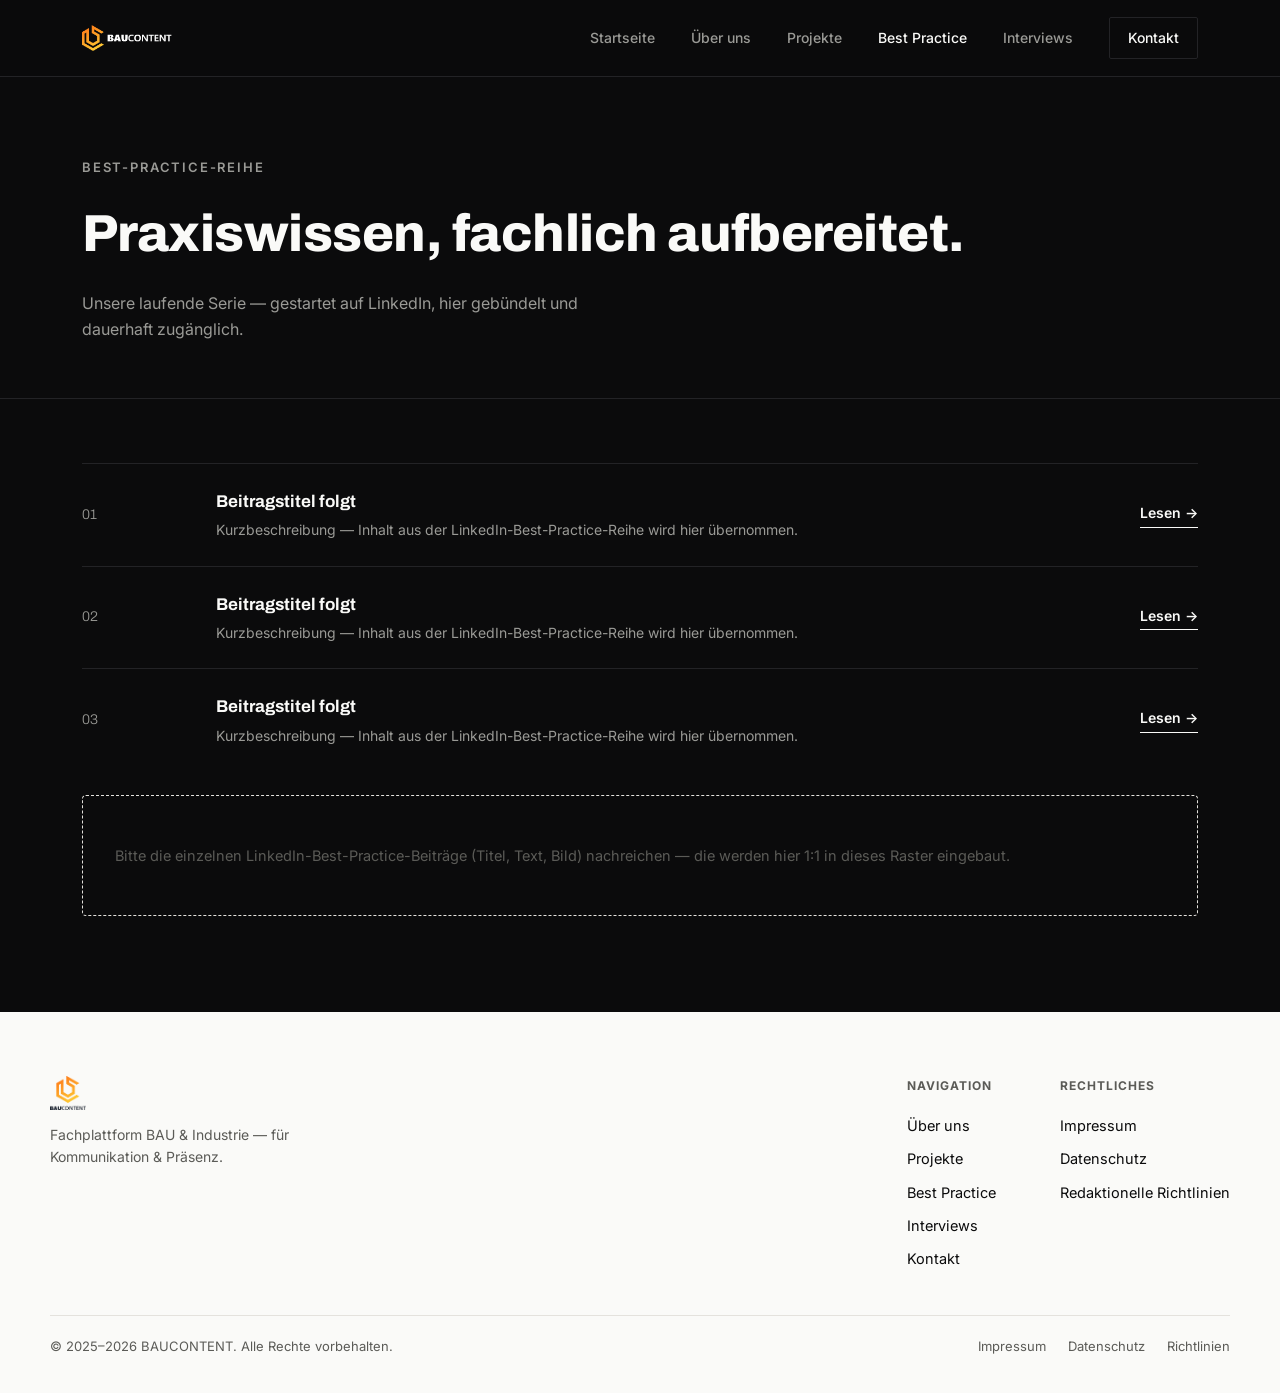
==== best-practice.html @ 73dc7e7b "Add files via upload" ====
<!DOCTYPE html>
<html lang="de">
<head>
<meta charset="UTF-8">
<meta name="viewport" content="width=device-width, initial-scale=1.0">
<title>Best-Practice-Reihe — BAUCONTENT</title>
<meta name="description" content="Die Best-Practice-Reihe von BAUCONTENT — fachlich aufbereitete Einblicke aus Bau und Industrie.">
<link rel="stylesheet" href="styles.css">
</head>
<body>

<header class="site-header">
  <div class="wrap">
    <a href="index.html" class="brand" aria-label="BAUCONTENT — Startseite">
      <img src="assets/logo-white.png" alt="BAUCONTENT Logo">
    </a>
    <nav class="nav" id="nav">
      <a href="index.html">Startseite</a>
      <a href="ueber-uns.html">Über uns</a>
      <a href="projekte.html">Projekte</a>
      <a href="best-practice.html" class="active">Best Practice</a>
      <a href="interviews.html">Interviews</a>
      <a href="kontakt.html" class="nav-cta">Kontakt</a>
    </nav>
    <button class="nav-toggle" id="navToggle" aria-label="Menü öffnen" aria-expanded="false" aria-controls="nav">
      <span></span><span></span><span></span>
    </button>
  </div>
</header>

<section class="page-hero">
  <div class="wrap">
    <p class="eyebrow">Best-Practice-Reihe</p>
    <h1>Praxiswissen, fachlich aufbereitet.</h1>
    <p>Unsere laufende Serie — gestartet auf LinkedIn, hier gebündelt und dauerhaft zugänglich.</p>
  </div>
</section>

<section class="page-body">
  <div class="wrap">
    <div class="bp-list">
      <div class="bp-row">
        <span class="bp-num">01</span>
        <div>
          <h3>Beitragstitel folgt</h3>
          <p>Kurzbeschreibung — Inhalt aus der LinkedIn-Best-Practice-Reihe wird hier übernommen.</p>
        </div>
        <a href="#" class="text-link">Lesen →</a>
      </div>
      <div class="bp-row">
        <span class="bp-num">02</span>
        <div>
          <h3>Beitragstitel folgt</h3>
          <p>Kurzbeschreibung — Inhalt aus der LinkedIn-Best-Practice-Reihe wird hier übernommen.</p>
        </div>
        <a href="#" class="text-link">Lesen →</a>
      </div>
      <div class="bp-row">
        <span class="bp-num">03</span>
        <div>
          <h3>Beitragstitel folgt</h3>
          <p>Kurzbeschreibung — Inhalt aus der LinkedIn-Best-Practice-Reihe wird hier übernommen.</p>
        </div>
        <a href="#" class="text-link">Lesen →</a>
      </div>
    </div>
    <div class="placeholder-box" style="margin-top:24px;">
      Bitte die einzelnen LinkedIn-Best-Practice-Beiträge (Titel, Text, Bild) nachreichen — die werden hier
      1:1 in dieses Raster eingebaut.
    </div>

  </div>
</section>

<footer class="site-footer">
  <div class="wrap footer-top">
    <div class="footer-brand">
      <img src="assets/logo-dark-full.png" alt="BAUCONTENT Logo">
      <p>Fachplattform BAU &amp; Industrie — für Kommunikation &amp; Präsenz.</p>
    </div>
    <div class="footer-cols">
      <div class="footer-col">
        <h4>Navigation</h4>
        <a href="ueber-uns.html">Über uns</a>
        <a href="projekte.html">Projekte</a>
        <a href="best-practice.html">Best Practice</a>
        <a href="interviews.html">Interviews</a>
        <a href="kontakt.html">Kontakt</a>
      </div>
      <div class="footer-col">
        <h4>Rechtliches</h4>
        <a href="impressum.html">Impressum</a>
        <a href="datenschutz.html">Datenschutz</a>
        <a href="richtlinien.html">Redaktionelle Richtlinien</a>
      </div>
    </div>
  </div>
  <div class="wrap footer-bottom">
    <span>© 2025–2026 BAUCONTENT. Alle Rechte vorbehalten.</span>
    <span class="legal">
      <a href="impressum.html">Impressum</a>
      <a href="datenschutz.html">Datenschutz</a>
      <a href="richtlinien.html">Richtlinien</a>
    </span>
  </div>
</footer>

<script>
  const toggle = document.getElementById('navToggle');
  const nav = document.getElementById('nav');
  toggle.addEventListener('click', () => {
    const open = nav.classList.toggle('open');
    toggle.setAttribute('aria-expanded', open);
  });
</script>
</body>
</html>
---- styles.css ----
/* ==========================================================================
   BAUCONTENT — Design Tokens
   Farben:
     --ink        #0B0B0C  (fast schwarz, Header/Footer-Hintergrund dunkel)
     --paper      #FAFAF8  (warmes Weiß, helle Flächen / Footer)
     --line       #232326  (Trennlinien auf dunklem Grund)
     --line-soft  #E4E2DD  (Trennlinien auf hellem Grund)
     --muted      #9A9A96  (Sekundärtext auf dunklem Grund)
     --muted-dark #5B5B57  (Sekundärtext auf hellem Grund)
     --accent-1   #FF8A1E  (Logo-Orange, nur als Akzent)
     --accent-2   #FFC53D  (Logo-Gelb, nur als Akzent)
   Typografie:
     Display: 'Archivo'  — variable Achse, trägt den fett/dünn-Kontrast von "BAU|CONTENT"
     Body:    'Inter'    — ruhige Lesetypo für Fließtext
   ========================================================================== */

@import url('https://fonts.googleapis.com/css2?family=Archivo:ital,wght@0,100..900;1,100..900&family=Inter:wght@400;500;600&display=swap');

:root{
  --ink: #0B0B0C;
  --paper: #FAFAF8;
  --line: #232326;
  --line-soft: #E4E2DD;
  --muted: #9A9A96;
  --muted-dark: #5B5B57;
  --accent-1: #FF8A1E;
  --accent-2: #FFC53D;
  --max: 1180px;
}

*{ box-sizing:border-box; }
html{ scroll-behavior:smooth; }
body{
  margin:0;
  background:var(--ink);
  color:var(--paper);
  font-family:'Inter', sans-serif;
  font-size:16px;
  line-height:1.6;
  -webkit-font-smoothing:antialiased;
}

img{ max-width:100%; display:block; }
a{ color:inherit; text-decoration:none; }

.wrap{
  max-width:var(--max);
  margin:0 auto;
  padding:0 32px;
}

@media (prefers-reduced-motion: reduce){
  *{ animation:none !important; transition:none !important; scroll-behavior:auto !important; }
}

/* ---------- Wortmarke (Text-Fallback, falls kein Bild-Logo genutzt wird) --- */
.wordmark{
  font-family:'Archivo', sans-serif;
  font-size:20px;
  letter-spacing:0.01em;
  text-transform:uppercase;
  white-space:nowrap;
}
.wordmark .bold{ font-weight:800; }
.wordmark .thin{ font-weight:300; }

/* ---------- Header ---------------------------------------------------- */
.site-header{
  position:sticky;
  top:0;
  z-index:50;
  background:rgba(11,11,12,0.88);
  backdrop-filter:blur(8px);
  border-bottom:1px solid var(--line);
}
.site-header .wrap{
  display:flex;
  align-items:center;
  justify-content:space-between;
  height:76px;
}
.brand img{ height:26px; width:auto; }

.nav{ display:flex; align-items:center; gap:36px; }
.nav a{
  font-size:14px;
  font-weight:500;
  color:var(--muted);
  transition:color .15s ease;
}
.nav a:hover, .nav a:focus-visible, .nav a.active{ color:var(--paper); }
.nav a:focus-visible{ outline:2px solid var(--accent-1); outline-offset:4px; border-radius:2px; }

.nav-cta{
  border:1px solid var(--line);
  padding:9px 18px;
  border-radius:2px;
  font-size:14px;
  font-weight:500;
  color:var(--paper) !important;
}
.nav-cta:hover{ border-color:var(--accent-1); }

.nav-toggle{ display:none; }

@media (max-width: 860px){
  .nav{
    position:fixed; inset:76px 0 0 0;
    background:var(--ink);
    flex-direction:column;
    align-items:flex-start;
    padding:32px;
    gap:22px;
    transform:translateY(-8px);
    opacity:0;
    pointer-events:none;
    transition:opacity .2s ease, transform .2s ease;
  }
  .nav.open{ opacity:1; pointer-events:auto; transform:translateY(0); }
  .nav a{ font-size:20px; }
  .nav-toggle{
    display:block;
    background:none; border:none;
    width:28px; height:20px;
    position:relative;
    cursor:pointer;
  }
  .nav-toggle span{
    position:absolute; left:0; right:0; height:2px;
    background:var(--paper);
    transition:transform .2s ease, opacity .2s ease;
  }
  .nav-toggle span:nth-child(1){ top:0; }
  .nav-toggle span:nth-child(2){ top:9px; }
  .nav-toggle span:nth-child(3){ top:18px; }
}

/* ---------- Hero / Titelbild ------------------------------------------- */
.hero-image{
  position:relative;
  height:62vh;
  min-height:420px;
  max-height:640px;
  background:
    linear-gradient(180deg, rgba(11,11,12,0) 0%, var(--ink) 100%),
    repeating-linear-gradient(115deg, #17171a 0 2px, #0B0B0C 2px 40px);
  display:flex;
  align-items:flex-end;
  overflow:hidden;
}
.hero-image .placeholder-tag{
  position:absolute; top:20px; left:20px;
  font-size:12px; letter-spacing:.06em; text-transform:uppercase;
  color:var(--muted); border:1px dashed var(--line); padding:6px 10px; border-radius:2px;
}

.hero-headline{
  padding:56px 0 64px;
  border-bottom:1px solid var(--line);
}
.eyebrow{
  font-size:13px;
  letter-spacing:.14em;
  text-transform:uppercase;
  color:var(--accent-1);
  margin:0 0 18px;
  font-weight:600;
}
.hero-headline h1{
  font-family:'Archivo', sans-serif;
  font-weight:800;
  font-size:clamp(34px, 5.2vw, 68px);
  line-height:1.04;
  letter-spacing:-0.01em;
  margin:0 0 22px;
  max-width:15ch;
}
.hero-headline h1 .thin{ font-weight:300; }
.hero-headline p{
  max-width:56ch;
  color:var(--muted);
  font-size:17px;
  margin:0;
}

/* ---------- Generic sections -------------------------------------------- */
section.block{ padding:88px 0; border-bottom:1px solid var(--line); }
section.block.light{
  background:var(--paper);
  color:var(--ink);
  border-bottom:1px solid var(--line-soft);
}
.block-head{
  display:flex;
  justify-content:space-between;
  align-items:flex-end;
  gap:24px;
  margin-bottom:48px;
  flex-wrap:wrap;
}
.block-head h2{
  font-family:'Archivo', sans-serif;
  font-weight:700;
  font-size:clamp(26px, 3vw, 38px);
  margin:0;
  letter-spacing:-0.01em;
}
.block-head .num{
  font-family:'Archivo', sans-serif;
  font-weight:300;
  color:var(--muted);
}
section.block.light .block-head .num{ color:var(--muted-dark); }
.block-head .lede{ max-width:44ch; color:var(--muted); margin:10px 0 0; }
section.block.light .block-head .lede{ color:var(--muted-dark); }

.text-link{
  font-size:14px; font-weight:600;
  border-bottom:1px solid currentColor;
  padding-bottom:2px;
  white-space:nowrap;
}

/* Leistungen / Über-uns Vorschau */
.grid-3{
  display:grid;
  grid-template-columns:repeat(3, 1fr);
  gap:1px;
  background:var(--line);
  border:1px solid var(--line);
}
section.block.light .grid-3{ background:var(--line-soft); border-color:var(--line-soft); }
.grid-3 .cell{
  background:var(--ink);
  padding:32px 28px;
}
section.block.light .grid-3 .cell{ background:var(--paper); }
.grid-3 .cell .idx{
  font-family:'Archivo', sans-serif;
  font-weight:300;
  color:var(--accent-1);
  font-size:14px;
  margin-bottom:20px;
  display:block;
}
.grid-3 .cell h3{
  font-family:'Archivo', sans-serif;
  font-size:19px;
  font-weight:700;
  margin:0 0 10px;
}
.grid-3 .cell p{
  color:var(--muted); font-size:14.5px; margin:0;
}
section.block.light .grid-3 .cell p{ color:var(--muted-dark); }

/* Projekte-Vorschau */
.project-row{
  display:grid;
  grid-template-columns:1fr 1fr;
  gap:36px;
}
@media (max-width:760px){ .project-row{ grid-template-columns:1fr; } }
.project-card{ border:1px solid var(--line); }
.project-card .thumb{
  aspect-ratio:16/10;
  background:repeating-linear-gradient(115deg, #17171a 0 2px, #0B0B0C 2px 40px);
  display:flex; align-items:center; justify-content:center;
  color:var(--muted); font-size:12px; letter-spacing:.06em; text-transform:uppercase;
}
.project-card .meta{ padding:22px 24px; display:flex; justify-content:space-between; align-items:center; }
.project-card h3{ font-family:'Archivo', sans-serif; font-size:17px; font-weight:700; margin:0; }
.project-card .tag{ font-size:12px; color:var(--muted); }

/* Interviews-Vorschau */
.interview-list{ display:flex; flex-direction:column; }
.interview-row{
  display:flex; align-items:center; justify-content:space-between;
  padding:26px 0; border-top:1px solid var(--line-soft); gap:20px; flex-wrap:wrap;
}
.interview-row .who{ display:flex; flex-direction:column; }
.interview-row .name{ font-family:'Archivo', sans-serif; font-weight:700; font-size:18px; }
.interview-row .role{ font-size:13.5px; color:var(--muted-dark); }
.interview-row .quote{ max-width:38ch; font-size:14.5px; color:var(--muted-dark); font-style:italic; }

/* CTA / Kontakt-Teaser */
.cta{
  display:flex; align-items:center; justify-content:space-between; gap:24px; flex-wrap:wrap;
}
.cta h2{
  font-family:'Archivo', sans-serif; font-weight:800;
  font-size:clamp(26px,3.4vw,42px); margin:0; max-width:16ch;
}
.btn{
  background:var(--paper); color:var(--ink);
  padding:15px 30px; border-radius:2px;
  font-weight:600; font-size:14.5px;
  white-space:nowrap;
}
.btn:hover{ background:var(--accent-2); }

/* ---------- Footer -------------------------------------------------------- */
.site-footer{
  background:var(--paper);
  color:var(--ink);
}
.footer-top{
  display:flex; justify-content:space-between; gap:40px; flex-wrap:wrap;
  padding:64px 0 40px;
}
.footer-brand img{ height:34px; width:auto; margin-bottom:14px; }
.footer-brand p{ color:var(--muted-dark); font-size:14px; max-width:32ch; margin:0; }
.footer-cols{ display:flex; gap:64px; flex-wrap:wrap; }
.footer-col h4{
  font-size:12px; text-transform:uppercase; letter-spacing:.08em;
  color:var(--muted-dark); margin:0 0 14px;
}
.footer-col a{ display:block; font-size:14.5px; padding:5px 0; }
.footer-col a:hover{ color:var(--accent-1); }
.footer-bottom{
  border-top:1px solid var(--line-soft);
  padding:20px 0 36px;
  display:flex; justify-content:space-between; gap:16px; flex-wrap:wrap;
  font-size:13px; color:var(--muted-dark);
}
.footer-bottom .legal{ display:flex; gap:22px; flex-wrap:wrap; }
.footer-bottom .legal a:hover{ color:var(--ink); text-decoration:underline; }

/* ---------- Simple inner pages (Platzhalter) ------------------------------ */
.page-hero{ padding:80px 0 56px; border-bottom:1px solid var(--line); }
.page-hero .eyebrow{ margin-bottom:14px; }
.page-hero h1{
  font-family:'Archivo', sans-serif; font-weight:800;
  font-size:clamp(30px,4.4vw,52px); margin:0 0 16px; letter-spacing:-0.01em;
}
.page-hero p{ color:var(--muted); max-width:56ch; margin:0; }
.page-body{ padding:64px 0 96px; }
.placeholder-box{
  border:1px dashed var(--line-soft);
  border-radius:4px;
  padding:48px 32px;
  color:var(--muted-dark);
  font-size:14.5px;
}
section.block.light .placeholder-box{ border-color:var(--line-soft); }
body.on-paper{ background:var(--paper); color:var(--ink); }
body.on-paper .placeholder-box{ background:#fff; }

/* ---------- Hero mit echtem Foto (Titelbild) --------------------------- */
.hero-photo{
  position:relative;
  height:64vh;
  min-height:440px;
  max-height:680px;
  overflow:hidden;
  background:#111;
}
.hero-photo img{
  width:100%; height:100%; object-fit:cover; object-position:center 30%;
  opacity:0.82;
}
.hero-photo::after{
  content:"";
  position:absolute; inset:0;
  background:linear-gradient(180deg, rgba(11,11,12,.15) 0%, rgba(11,11,12,.55) 55%, var(--ink) 100%);
}
.hero-photo .caption{
  position:absolute; left:24px; bottom:20px; z-index:2;
  font-size:12px; color:var(--muted); letter-spacing:.04em;
}

/* ---------- Zitat-Block -------------------------------------------------- */
.quote-block{
  padding:80px 0;
  border-bottom:1px solid var(--line);
}
.quote-block blockquote{
  margin:0; padding:0;
  font-family:'Archivo', sans-serif;
  font-weight:500;
  font-style:normal;
  font-size:clamp(20px, 2.6vw, 30px);
  line-height:1.42;
  max-width:34ch;
  border-left:3px solid var(--accent-1);
  padding-left:28px;
}

/* ---------- Team ---------------------------------------------------------- */
.team-grid{
  display:grid;
  grid-template-columns:repeat(4, 1fr);
  gap:1px;
  background:var(--line-soft);
  border:1px solid var(--line-soft);
}
@media (max-width:900px){ .team-grid{ grid-template-columns:repeat(2,1fr); } }
@media (max-width:520px){ .team-grid{ grid-template-columns:1fr; } }
.team-card{ background:var(--paper); }
.team-card .photo{
  aspect-ratio:3/4;
  overflow:hidden;
  background:#e8e6e0;
}
.team-card .photo img{ width:100%; height:100%; object-fit:cover; }
.team-card .photo.no-photo{
  display:flex; align-items:center; justify-content:center;
  font-family:'Archivo', sans-serif; font-weight:800; font-size:34px;
  color:var(--muted-dark);
}
.team-card .info{ padding:18px 20px 24px; }
.team-card .info .name{
  font-family:'Archivo', sans-serif; font-weight:700; font-size:16.5px;
}
.team-card .info .role{
  font-size:13px; color:var(--muted-dark); margin-top:3px;
}

/* ---------- Buttons: Akzentfarben ---------------------------------------- */
.btn-accent{
  display:inline-block;
  background:linear-gradient(100deg, var(--accent-1), var(--accent-2));
  color:var(--ink);
  padding:16px 32px;
  border-radius:2px;
  font-weight:700;
  font-size:15px;
  letter-spacing:.01em;
  transition:filter .15s ease, transform .15s ease;
}
.btn-accent:hover{ filter:brightness(1.06); transform:translateY(-1px); }

/* ---------- Feature-Bild mit Text (z.B. Person vor Baumaschine) ---------- */
.feature-photo{
  display:grid;
  grid-template-columns:1fr 1fr;
  gap:48px;
  align-items:center;
}
@media (max-width:820px){ .feature-photo{ grid-template-columns:1fr; gap:28px; } }
.feature-photo img{
  width:100%; border-radius:2px;
  aspect-ratio:4/5; object-fit:cover;
}
.feature-photo .cap-eyebrow{
  font-size:12.5px; letter-spacing:.1em; text-transform:uppercase;
  color:var(--accent-1); font-weight:700; margin:0 0 14px;
}
.feature-photo h3{
  font-family:'Archivo', sans-serif; font-size:clamp(22px,2.6vw,30px);
  font-weight:700; margin:0 0 16px; letter-spacing:-0.01em;
}
.feature-photo p{ color:var(--muted-dark); font-size:15px; max-width:46ch; }

/* ---------- Best-Practice Vorschau / Liste -------------------------------- */
.bp-list{ display:flex; flex-direction:column; }
.bp-row{
  display:grid; grid-template-columns:110px 1fr auto;
  gap:24px; align-items:center;
  padding:24px 0; border-top:1px solid var(--line);
}
@media (max-width:640px){ .bp-row{ grid-template-columns:1fr; gap:8px; } }
.bp-row .bp-num{ font-family:'Archivo', sans-serif; font-weight:300; color:var(--muted); font-size:14px; }
.bp-row h3{ font-family:'Archivo', sans-serif; font-size:17px; font-weight:700; margin:0 0 4px; }
.bp-row p{ font-size:14px; color:var(--muted); margin:0; }
section.block.light .bp-row{ border-top:1px solid var(--line-soft); }
section.block.light .bp-row .bp-num{ color:var(--muted-dark); }
section.block.light .bp-row p{ color:var(--muted-dark); }

/* ---------- Legal-Seiten: definierte Textbl\u00f6cke ------------------------- */
.legal-content h2{
  font-family:'Archivo', sans-serif; font-weight:700; font-size:20px;
  margin:40px 0 14px;
}
.legal-content h2:first-child{ margin-top:0; }
.legal-content p, .legal-content li{ font-size:15px; color:var(--muted-dark); margin:0 0 10px; }
.legal-content ul{ padding-left:20px; }
.legal-content .note{
  font-size:13px; color:var(--muted-dark); background:#F1EFE9;
  border:1px solid var(--line-soft); border-radius:4px; padding:14px 18px; margin:0 0 32px;
}
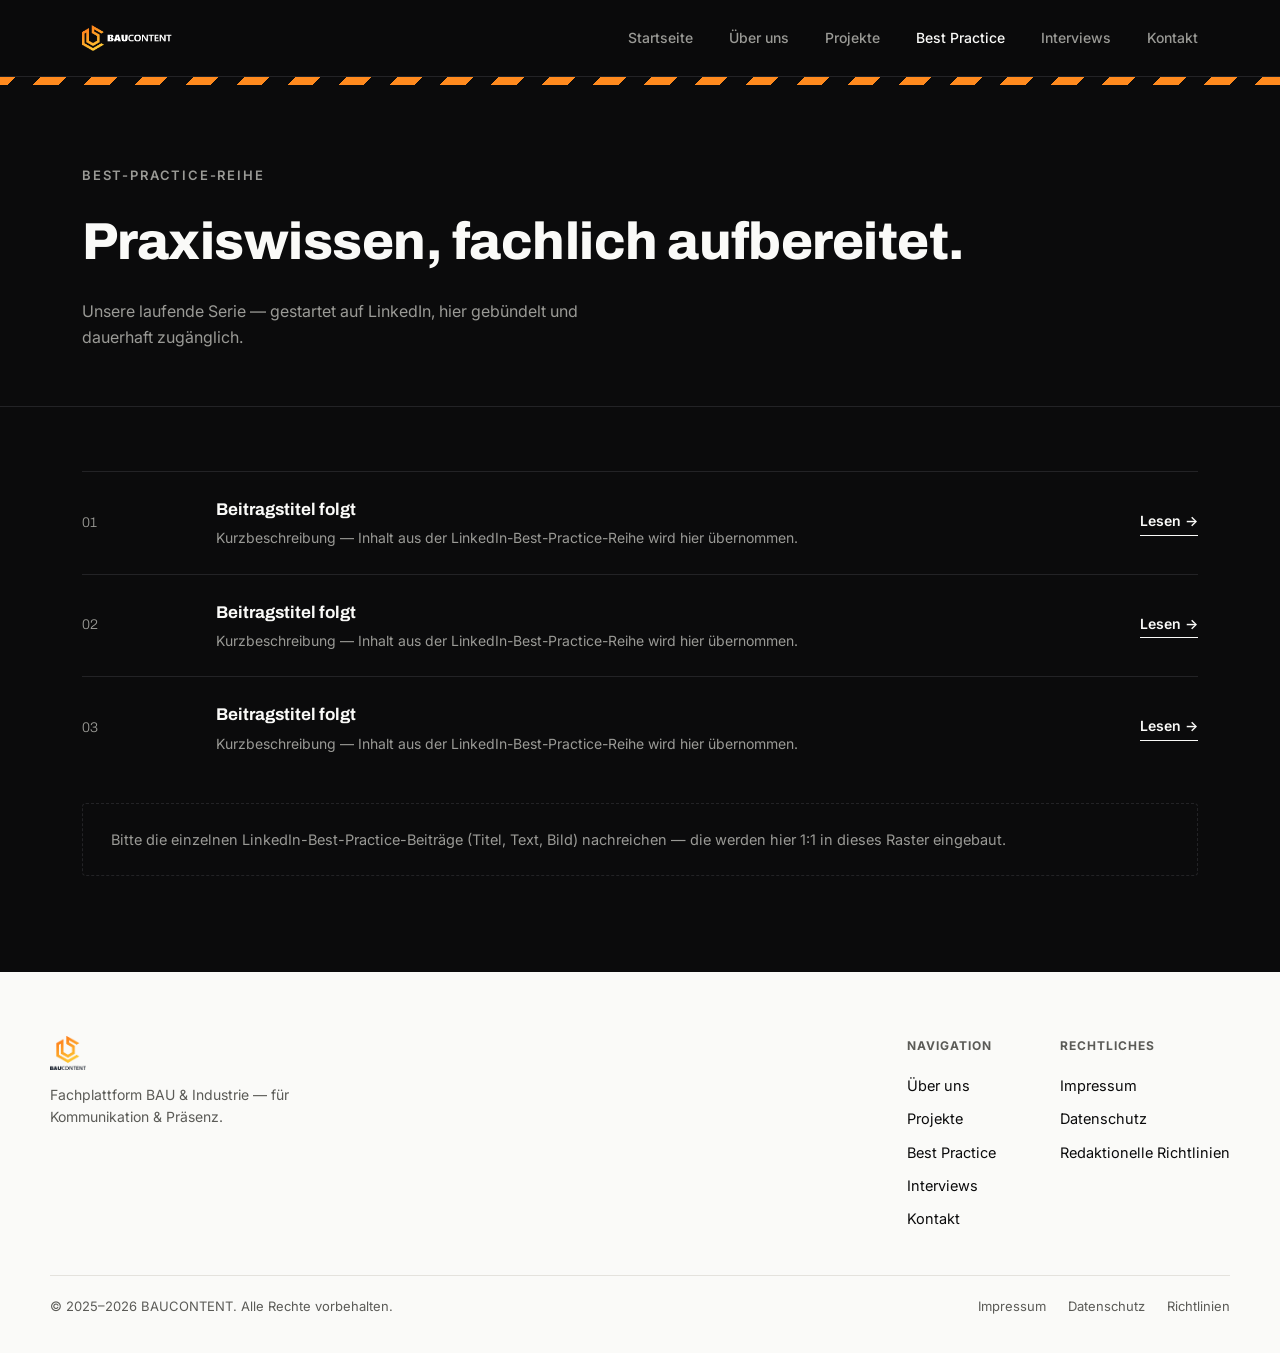
==== commit 9cafa3f0: "Add files via upload" ====
--- a/best-practice.html
+++ b/best-practice.html
@@ -27,6 +27,8 @@
     </button>
   </div>
 </header>
+
+<div class="hazard-bar"></div>
 
 <section class="page-hero">
   <div class="wrap">
--- a/styles.css
+++ b/styles.css
@@ -92,14 +92,11 @@
 .nav a:focus-visible{ outline:2px solid var(--accent-1); outline-offset:4px; border-radius:2px; }
 
 .nav-cta{
-  border:1px solid var(--line);
-  padding:9px 18px;
-  border-radius:2px;
   font-size:14px;
   font-weight:500;
-  color:var(--paper) !important;
-}
-.nav-cta:hover{ border-color:var(--accent-1); }
+  color:var(--muted) !important;
+}
+.nav-cta:hover{ color:var(--paper) !important; }
 
 .nav-toggle{ display:none; }
 
@@ -336,13 +333,14 @@
 .page-hero p{ color:var(--muted); max-width:56ch; margin:0; }
 .page-body{ padding:64px 0 96px; }
 .placeholder-box{
-  border:1px dashed var(--line-soft);
+  border:1px dashed var(--line);
   border-radius:4px;
-  padding:48px 32px;
-  color:var(--muted-dark);
+  padding:24px 28px;
+  color:var(--muted);
   font-size:14.5px;
 }
-section.block.light .placeholder-box{ border-color:var(--line-soft); }
+section.block.light .placeholder-box,
+body.on-paper .placeholder-box{ border-color:var(--line-soft); color:var(--muted-dark); }
 body.on-paper{ background:var(--paper); color:var(--ink); }
 body.on-paper .placeholder-box{ background:#fff; }
 
@@ -479,3 +477,34 @@
   font-size:13px; color:var(--muted-dark); background:#F1EFE9;
   border:1px solid var(--line-soft); border-radius:4px; padding:14px 18px; margin:0 0 32px;
 }
+
+/* ---------- Bau/Industrie-Akzent: Hazard-Stripe-Leiste -------------------- */
+.hazard-bar{
+  height:8px;
+  background:repeating-linear-gradient(
+    -45deg,
+    var(--accent-1) 0 18px,
+    var(--ink) 18px 36px
+  );
+}
+section.block.light + .hazard-bar,
+.hazard-bar.on-light{
+  background:repeating-linear-gradient(
+    -45deg,
+    var(--accent-1) 0 18px,
+    var(--paper) 18px 36px
+  );
+}
+
+/* ---------- Kleines Haltungs-Zitat (dezent, z.B. neben Team) -------------- */
+.quote-small{
+  border-left:3px solid var(--accent-1);
+  padding-left:20px;
+  max-width:48ch;
+  font-size:14.5px;
+  line-height:1.65;
+  color:var(--muted-dark);
+  font-style:italic;
+  margin:28px 0 0;
+}
+section:not(.light) .quote-small{ color:var(--muted); }
